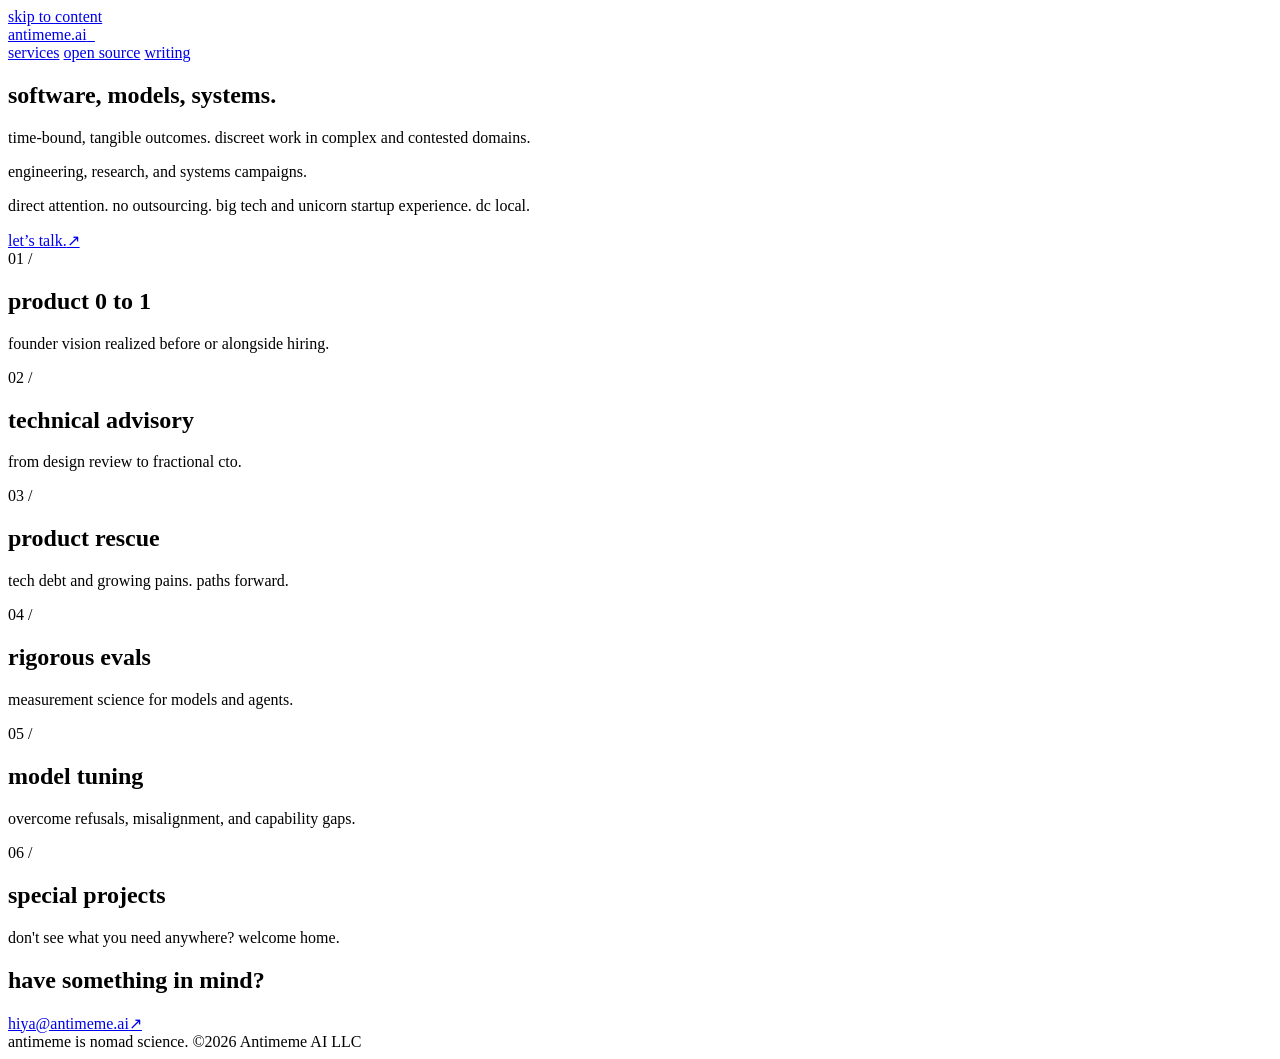
==== public/index.html @ be8d76d3 "Name Antimeme AI LLC in the footer and date the writing list" ====
<!doctype html>
<html lang="en">
  <head>
    <meta charset="utf-8">
    <meta name="viewport" content="width=device-width, initial-scale=1">
    <meta name="theme-color" content="#f8f7f2">
    <meta name="description" content="Software, models, systems. Specialist engineering, research, and systems campaigns delivering time-bound, tangible outcomes. hiya@antimeme.ai.">
    <title>antimeme.ai — specialist technical services</title>
    <link rel="icon" href="/favicon.svg" type="image/svg+xml">
    <link rel="preload" href="/fonts/inter-tight-latin.woff2" as="font" type="font/woff2" crossorigin>
    <link rel="stylesheet" href="/styles.css?v=cae8467ad33f">
  </head>
  <body>
    <a class="skip-link" href="#main">skip to content</a>
    <div class="page">
      <header class="masthead">
        <a class="wordmark" href="/" aria-label="antimeme.ai home">antimeme.ai<span class="cursor" aria-hidden="true">_</span></a>
        <nav class="site-nav" aria-label="Main">
          <a href="/" aria-current="page">services</a>
          <a href="/open-source/">open source</a>
          <a href="/writing/">writing</a>
        </nav>
      </header>

      <main id="main" tabindex="-1">
        <section class="intro services-intro" aria-labelledby="intro-heading">
          <h1 id="intro-heading">software, models, systems.</h1>
          <div class="intro-layout">
            <div class="intro-positioning">
              <p class="intro-promise">
                time-bound, tangible outcomes.
                <span class="intro-context">discreet work in complex and contested domains.</span>
              </p>
            </div>
            <div class="intro-expertise">
              <p class="intro-note">engineering, research, and systems campaigns.</p>
              <p class="team-note">
                direct attention. no outsourcing.
                <span class="team-background">big tech and unicorn startup experience.</span>
                <span class="local-note">dc local.</span>
              </p>
              <a class="inline-contact" href="mailto:hiya@antimeme.ai">let’s talk.<span class="contact-arrow" aria-hidden="true">↗</span></a>
            </div>
          </div>
        </section>

        <section class="services services-fill" aria-label="Services">
          <article class="service">
            <span class="service-number" aria-hidden="true">01 /</span>
            <h2>product 0 to 1</h2>
            <p>founder vision realized before or alongside hiring.</p>
          </article>
          <article class="service">
            <span class="service-number" aria-hidden="true">02 /</span>
            <h2>technical advisory</h2>
            <p>from design review to fractional cto.</p>
          </article>
          <article class="service">
            <span class="service-number" aria-hidden="true">03 /</span>
            <h2>product rescue</h2>
            <p>tech debt and growing pains. paths forward.</p>
          </article>
          <article class="service">
            <span class="service-number" aria-hidden="true">04 /</span>
            <h2>rigorous evals</h2>
            <p>measurement science for models and agents.</p>
          </article>
          <article class="service">
            <span class="service-number" aria-hidden="true">05 /</span>
            <h2>model tuning</h2>
            <p>overcome refusals, misalignment, and capability gaps.</p>
          </article>
          <article class="service">
            <span class="service-number" aria-hidden="true">06 /</span>
            <h2>special projects</h2>
            <p>don't see what you need anywhere? welcome home.</p>
          </article>
        </section>

        <section class="contact" aria-labelledby="contact-heading">
          <h2 id="contact-heading">have something in mind?</h2>
          <a class="contact-link" href="mailto:hiya@antimeme.ai">hiya@antimeme.ai<span class="contact-arrow" aria-hidden="true">↗</span></a>
        </section>
      </main>

      <footer class="colophon">
        <span>antimeme is nomad science.</span>
        <span>©2026 Antimeme AI LLC</span>
      </footer>
    </div>
  </body>
</html>
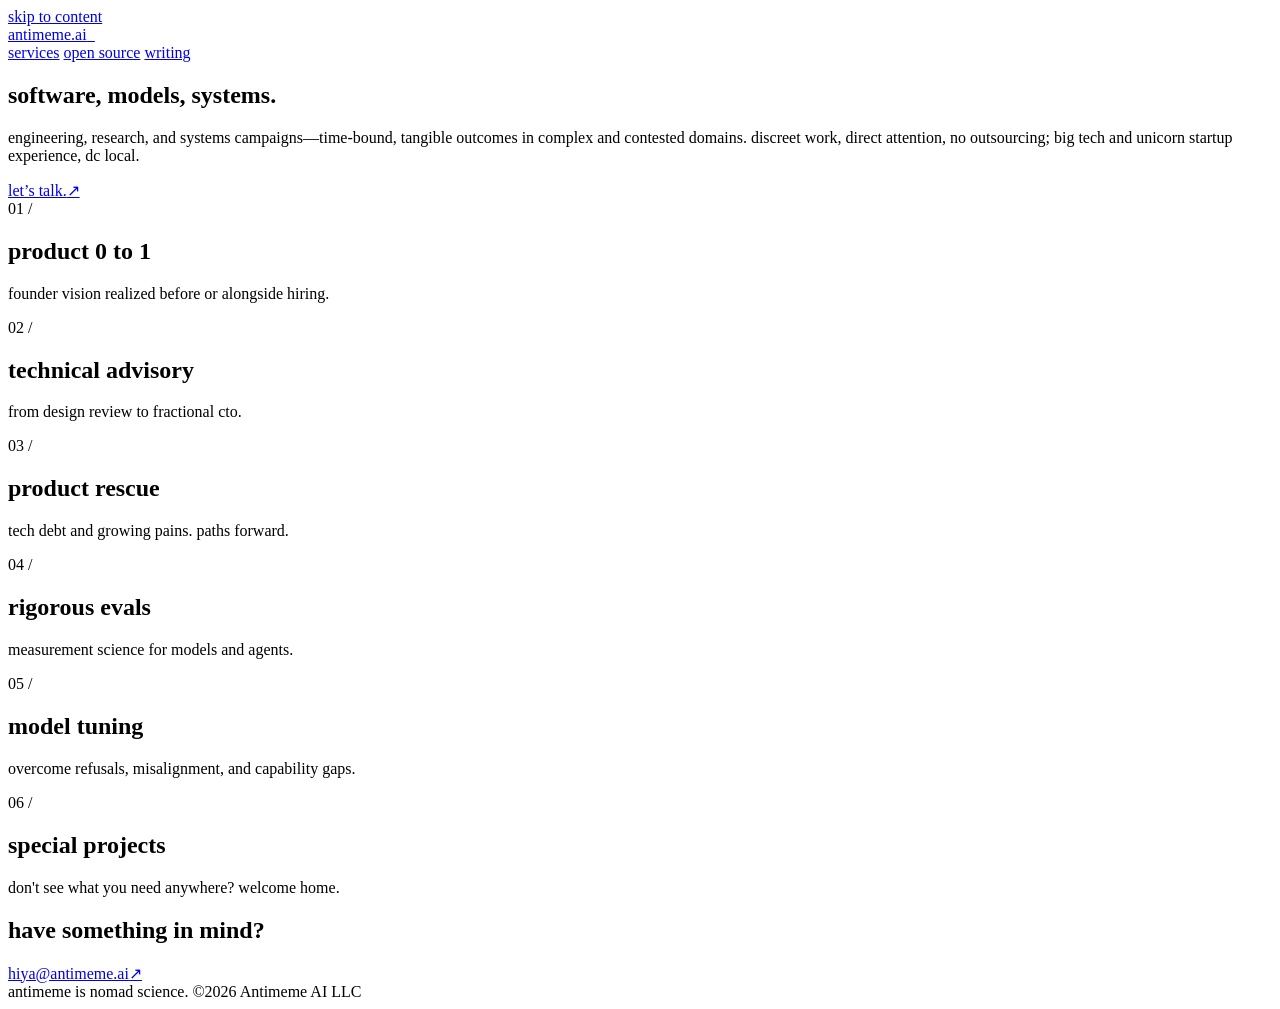
==== commit 0a242859: "Shape homepage into a flowing preamble and large service rows" ====
--- a/public/index.html
+++ b/public/index.html
@@ -8,7 +8,7 @@
     <title>antimeme.ai — specialist technical services</title>
     <link rel="icon" href="/favicon.svg" type="image/svg+xml">
     <link rel="preload" href="/fonts/inter-tight-latin.woff2" as="font" type="font/woff2" crossorigin>
-    <link rel="stylesheet" href="/styles.css?v=cae8467ad33f">
+    <link rel="stylesheet" href="/styles.css?v=90f2e77e3593">
   </head>
   <body>
     <a class="skip-link" href="#main">skip to content</a>
@@ -25,26 +25,11 @@
       <main id="main" tabindex="-1">
         <section class="intro services-intro" aria-labelledby="intro-heading">
           <h1 id="intro-heading">software, models, systems.</h1>
-          <div class="intro-layout">
-            <div class="intro-positioning">
-              <p class="intro-promise">
-                time-bound, tangible outcomes.
-                <span class="intro-context">discreet work in complex and contested domains.</span>
-              </p>
-            </div>
-            <div class="intro-expertise">
-              <p class="intro-note">engineering, research, and systems campaigns.</p>
-              <p class="team-note">
-                direct attention. no outsourcing.
-                <span class="team-background">big tech and unicorn startup experience.</span>
-                <span class="local-note">dc local.</span>
-              </p>
-              <a class="inline-contact" href="mailto:hiya@antimeme.ai">let’s talk.<span class="contact-arrow" aria-hidden="true">↗</span></a>
-            </div>
-          </div>
+          <p class="intro-preamble">engineering, research, and systems campaigns—time-bound, tangible outcomes in complex and contested domains. discreet work, direct attention, no outsourcing; big tech and unicorn startup experience, dc local.</p>
+          <a class="inline-contact" href="mailto:hiya@antimeme.ai">let’s talk.<span class="contact-arrow" aria-hidden="true">↗</span></a>
         </section>
 
-        <section class="services services-fill" aria-label="Services">
+        <section class="services service-rows" aria-label="Services">
           <article class="service">
             <span class="service-number" aria-hidden="true">01 /</span>
             <h2>product 0 to 1</h2>
